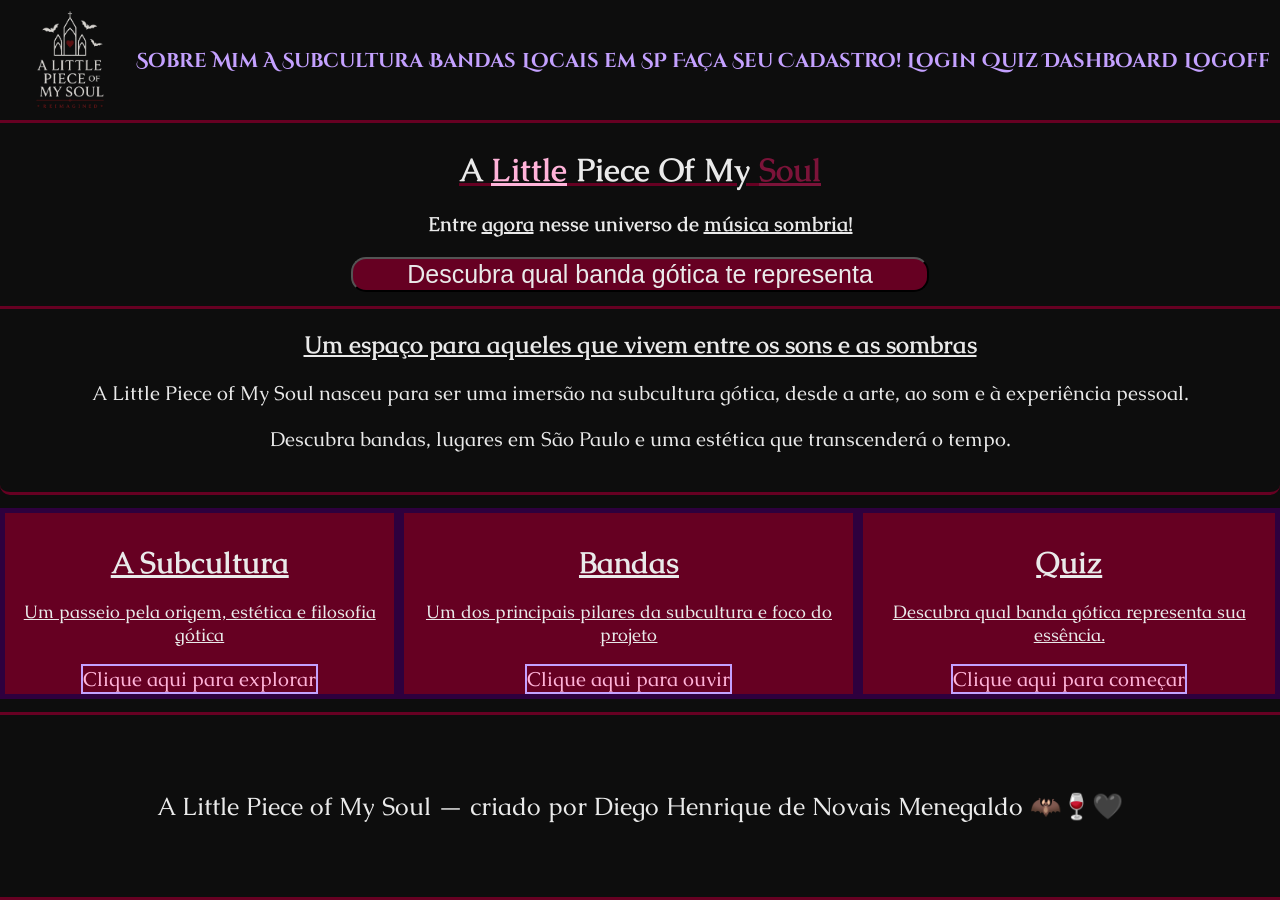
==== frontend/public/index.html @ 7aa05bc3 "Separação entre backend e frontend" ====
<!DOCTYPE html>
<html lang="en">

<head>
    <meta charset="UTF-8">
    <meta http-equiv="X-UA-Compatible" content="IE=edge">
    <meta name="viewport" content="width=device-width, initial-scale=1.0">
    <script src="./js/sessao.js"></script>
    <title>A Little Piece Of My Soul - Página Inicial</title>
    <link rel="stylesheet" href="./style/style.css">
    <link rel="icon" href="./assets/logo-sem-fundo.png">
    <link rel="preconnect" href="https://fonts.googleapis.com">
    <link rel="preconnect" href="https://fonts.gstatic.com" crossorigin>
    <link href="https://fonts.googleapis.com/css2?family=Caudex:ital,wght@0,400;0,700;1,400;1,700&family=Cinzel+Decorative:wght@400;700;900&display=swap" rel="stylesheet"> <!-- Fontes utilizadas -->
</head>

<body>
    <div class="header">
        <div class="container">
            <ul class="navbar">
                <li>
                    <a href="index.html"><img src="./assets/logo-sem-fundo.png" alt="Voltar Para a Página Inicial"></a>
                </li>
                <li>
                    <a href="sobre-mim.html">Sobre Mim</a>
                </li>
                <li>
                    <a href="subcultura.html">A Subcultura</a>
                </li>
                <li>
                    <a href="bandas.html">Bandas</a>
                </li>
                <li>
                    <a href="locais.html">Locais em SP</a>
                </li>
                <li>
                    <a href="cadastro.html">Faça Seu Cadastro!</a>
                </li>
                <li>
                    <a href="login.html">Login</a>
                </li>
                <li>
                    <a href="quiz.html">Quiz</a>
                </li>
                <li>
                    <a href="dashboard.html">Dashboard</a>
                </li>
                <li>
                    <a onclick="limparSessao()" style="cursor: pointer;">Logoff</a>
                </li>
            </ul>
        </div>
    </div>

    <div class="banner">
        <div class="container">
            <h1 class="titulo">A <span class="little">Little</span> Piece Of My <span class="soul">Soul</span></h1>
            <p>Entre <span>agora</span> nesse universo de <span>música sombria!</span></p>
            <button onclick="quizGotico()">Descubra qual banda gótica te representa</button>
        </div>
    </div>

    <div class="sobre">
        <h2>Um espaço para aqueles que vivem entre os sons e as sombras</h2>
        <p><span>A Little Piece of My Soul n</span>asceu para ser uma imersão na subcultura gótica, desde a arte, ao
            som
            e à experiência pessoal.</p>
        <p>Descubra bandas, lugares em São Paulo e uma estética que transcenderá o tempo.</p>
    </div>

    <div class="hyperlinks">
            <div class="boxes">
                <div class="box">
                    <h3>A Subcultura</h3>
                    <p>Um passeio pela origem, estética e filosofia gótica</p>
                    <a href="subcultura.html">Clique aqui para explorar</a>
                </div>
                <div class="box">
                    <h3>Bandas</h3>
                    <p>Um dos principais pilares da subcultura e foco do projeto</p>
                    <a href="bandas.html">Clique aqui para ouvir</a>
                </div>
                <div class="box">
                    <h3>Quiz</h3>
                    <p>Descubra qual banda gótica representa sua essência.</p>
                    <a href="quiz.html">Clique aqui para começar</a>
                </div>
            </div>
    </div>

    <div class="footer">
        <div>A Little Piece of My Soul — criado por Diego Henrique de Novais Menegaldo 🦇🍷🖤</div>
    </div>
</body>

</html>
<script>
    function quizGotico() {
        window.location.href = 'quiz.html';
    }
</script>
---- frontend/public/style/style.css ----
* {
    box-sizing: border-box;
}

body {
    font-family: 'Caudex', serif;
    margin: 0;
    color: #eaeaea;
    background-color: #0d0d0d;
    display: flex;
    flex-direction: column;
}

html,
body {
    /* Deixa o site responsivo */
    height: 100%;
}

/* Estilização do Header */

.header {
    font-family: 'Cinzel Decorative', serif;
    background-color: #0d0d0d;
    border-bottom: 3px solid #660022;
    color: #c4a1ff;
    margin: 0;
    padding: 0;
    top: 0;
    margin-left: 0;
}

.header .container {
    display: flex;
    justify-content: center;
    align-items: center;
    padding: 0 10px;
    margin-left: 0;
}

.header img {
    height: 120px;
    width: 120px;
}

.navbar li {
    display: flex;
    align-items: center;
}

.navbar {
    display: flex;
    list-style: none;
    width: 2000px;
    justify-content: space-between;
    color: #2e003e;
    font-size: 20px;
    margin: 0;
    padding: 0;
}

.navbar a {
    outline: none;
    text-decoration: none;
    font-weight: bold;
    display: flex;
    justify-content: center;
    color: #c4a1ff;
}


.navbar a:hover {
    /* Ao passar o mouse na navbar, a cor muda*/
    color: #ffb3d9;
}

/* Fim do Header */

/* Início do Footer */
.footer {
    font-family: 'Caudex', serif;
    height: 100%;
    /* 100% da body*/
    width: 100%;
    /* 100% da body*/
    display: flex;
    align-items: center;
    justify-content: space-around;
    border-top: 3px solid #660022;
    border-bottom: 3px solid #660022;
    font-size: 25px;
}

/* Fim do Footer */

/* PÁGINA INICIAL */

/* BANNER DA PÁGINA INICIAL */
.banner {
    display: flex;
    justify-content: center;
    align-items: center;
    border-bottom: 3px solid #660022;
    height: 100%;
    width: 100%;
}

.banner .container {
    display: flex;
    align-items: center;
    justify-content: center;
    flex-direction: column;
}

.banner .container button {
    background-color: #660022;
    color: #eaeaea;
    width: 120%;
    font-size: 25px;
    border-radius: 15px;
    cursor: pointer;
    margin-bottom: 2%;
}

.banner button:hover {
    background-color: #2e003e;
}

.banner h1 {
    text-decoration: underline;
    text-decoration-color: #660022;
}

.banner .container .little {
    color: #ffb3d9;
}

.banner .container .soul {
    color: #7b1339;
}

.banner .container p {
    font-weight: bolder;
    font-size: 20px;
    margin-top: 0;
}

.banner .container span {
    font-weight: bolder;
    text-decoration: underline;
}

/* FIM DO BANNER DA PÁGINA INICIAL */

/* INÍCIO DO SOBRE NA PÁGINA INICIAL */
.sobre {
    justify-content: center;
    align-items: center;
    border-bottom: 3px solid #660022;
    height: 100%;
    width: 100%;
    border-radius: 10px;
}

.sobre h2 {
    display: flex;
    align-items: center;
    justify-content: center;
    text-decoration: underline;
}

.sobre p {
    display: flex;
    align-items: center;
    justify-content: center;
    font-size: 20px;
}

/* FIM DO SOBRE DA PÁGINA INICIAL*/

/* INÍCIO DOS HYPERLINKS DA PÁGINA INICIAL */
.hyperlinks {
    display: flex;
    padding: 1% 0;
    height: 100%;
    width: 100%;
}

.hyperlinks .boxes {
    display: flex;
    justify-content: space-around;
    align-items: center;
    width: 100%;
}

.hyperlinks .box {
    display: flex;
    background-color: #660022;
    flex-direction: column;
    justify-content: center;
    align-items: center;
    text-align: center;
    border-top: 5px solid #2e003e;
    border-bottom: 5px solid #2e003e;
    border-left: 5px solid #2e003e;
    border-right: 5px solid #2e003e;
}

.hyperlinks .box:hover {
    border-color: #c4a1ff;
    transform: scale(1.05);
    transition: transform 0.5s ease;
}

.hyperlinks .box h3 {
    text-decoration: underline;
    font-size: 30px;
    margin-bottom: 0;
}

.hyperlinks .box p {
    text-decoration: underline;
    font-size: 18px;
}

.hyperlinks .box a {
    text-decoration: none;
    font-size: 20px;
    color: #ffb3d9;
    border-top: 2px solid #c4a1ff;
    border-right: 2px solid #c4a1ff;
    border-left: 2px solid #c4a1ff;
    border-bottom: 2px solid #c4a1ff;
}

/* FIM DOS HYPERLINKS DA PÁGINA INICIAL */

/* FIM DA PÁGINA INICIAL */

/* TELA DE CADASTRO */
.cadastro {
    display: flex;
    height: 100vh;
    justify-content: center;
    align-items: center;
    background-image: url('../assets/fungo-gotico.png');
}

.cadastro .container {
    height: 100vh;
    width: 100vw;
    display: flex;
    justify-content: center;
    align-items: center;
}

.card-cadastro {
    background-color: #0d0d0d;
    height: 90%;
    width: 40%;
    display: flex;
    flex-direction: column;
    opacity: 90%;
}

.card-cadastro:hover {
    transform: scale(1.05);
    transition: transform 0.5s ease;
}

.card {
    text-align: center;
    border: 5px solid #2e003e;
    border-radius: 20px;
    display: flex;
    flex-direction: column;
    justify-content: center;
}

.formulario {
    display: flex;
    flex-direction: column;
    align-items: center;
    justify-content: center;
    width: 100%;
}

.campo {
    display: flex;
    flex-direction: column;
    align-items: flex-start;
    width: 80%;
    margin-bottom: 15px;
}

.campo span {
    display: flex;
    width: 80%;
    text-align: left;
    margin-bottom: 1%;
    font-size: 20px;
    font-weight: bold;
}

.campo input {
    display: flex;
    width: 80%;
    margin-bottom: 1%;
    font-size: 20px;
    border-radius: 15px;
}

.campo select {
    display: flex;
    width: 80%;
    margin-bottom: 1%;
    font-size: 20px;
    border-radius: 15px;
}

.card-cadastro h2 {
    text-decoration: underline;
    font-size: 40px;
}

.select_genero,
.select_bandas {
    border: none;
    cursor: pointer;
    width: 50%;
    height: 50%;
    appearance: none;
    font-size: 15px;
}

.possuiConta {
    font-weight: bolder;
}

.cadastro button {
    background-color: #2e003e;
    width: 40%;
    border-radius: 15px;
    cursor: pointer;
    color: #eaeaea;
    margin-bottom: 1%;
    border: 3px solid #c4a1ff;
    font-weight: bolder;
    font-size: 15px;
}

.cadastro button:hover {
    background-color: #660022;
    width: 40%;
    border-radius: 15px;
}


.possuiConta a {
    color: #eaeaea;
}

/* FIM DO CADASTRO */

/* TELA DE LOGIN */
.login {
    display: flex;
    height: 100vh;
    justify-content: center;
    align-items: center;
    background-image: url('../assets/fungo-gotico.png');
}

.login .container {
    height: 100vh;
    width: 100vw;
    display: flex;
    justify-content: center;
    align-items: center;
}

.card-login {
    background-color: #0d0d0d;
    height: 50%;
    width: 40%;
    display: flex;
    flex-direction: column;
    opacity: 90%;
    border: 5px solid #2e003e;
    border-radius: 15px;
    justify-content: center;
    align-items: center;
}

.card-login:hover {
    transform: scale(1.05);
    transition: transform 0.5s ease;
}

.card-login h2 {
    text-decoration: underline;
    font-size: 40px;
}

.login button {
    background-color: #2e003e;
    width: 40%;
    border-radius: 15px;
    cursor: pointer;
    color: #eaeaea;
    margin-bottom: 1%;
    border: 3px solid #c4a1ff;
    font-size: 15px;
    font-weight: bolder;
}

.login button:hover {
    background-color: #660022;
    width: 40%;
    border-radius: 15px;
}

.login .campo span {
    display: flex;
    width: 80%;
    text-align: left;
    margin-bottom: 1%;
    font-weight: bold;
    font-size: 20px;
}

.login .formulario {
    display: flex;
    flex-direction: column;
    justify-content: center;
    align-items: center;
}

/* FIM DO LOGIN */

/* SOBRE MIM */
.criador {
    height: 100vh;
    width: 100vw;
}

.criador .container {
    display: flex;
    height: 100%;
    width: 100%;
    gap: 1%;
}

.criador .container .container-left {
    display: flex;
    justify-content: center;
    align-items: center;
    flex-direction: column;
    width: 50%;
    text-align: justify;
    padding: 20px;
    font-size: 24px;
    border: 2px solid #7b1339;
    border-radius: 15px;
    margin-top: 1%;
}

.criador .container .container-left h2 {
    font-family: 'Cinzel Decorative';
    text-decoration: underline;
    font-size: 30px;
}


.criador .container .container-right {
    justify-content: center;
    align-items: center;
    display: flex;
    width: 50%;
    justify-content: flex-start;
    margin-top: 2%;
}

.criador .container .container-right img {
    height: 600px;
    width: 500px;
    border-radius: 15px;
    margin-bottom: 5%;
}

.ranking {
    height: 100%;
    width: 100%;
    display: flex;
    align-items: center;
    justify-content: center;
    flex-direction: column;
}

.ranking h3 {
    font-size: 27px;
    font-family: 'Cinzel Decorative';
    text-decoration: underline;
}

.tabela-ranking {
    width: 60%;
    background-color: #111;
    color: #eee;
    font-family: 'Cinzel Decorative', serif;
}

.tabela-ranking th {
    background-color: #1b1b1b;
    color: #c4a1ff;
    padding: 12px;
    font-size: 18px;
    border-bottom: 2px solid #222;
    text-transform: uppercase;
}

.tabela-ranking td {
    padding: 10px;
    text-align: center;
    border-bottom: 1px solid #333;
}

.tabela-ranking tr:hover {
    background-color: #222;
}

.shows-goticos {
    height: 100%;
    width: 100%;
    display: flex;
    flex-direction: column;
    align-items: center;
}

.shows-goticos h3 {
    font-family: 'Cinzel Decorative';
    font-size: 27px;
    text-decoration: underline;
}

.shows-goticos .container {
    display: flex;
    flex-direction: row;
    align-items: center;
    justify-content: center;
    height: 100%;
    width: 100%;
}

.shows-goticos .container .container-left {
    display: flex;
    width: 50%;
    flex-direction: column;
    margin-left: 2%;
    margin-right: 2%;
    border: 2px solid #2e003e;
}

.shows-goticos .container .container-left ul {
    list-style: none;
    font-size: 18px;
}

.shows-goticos .container .container-left:hover {
    transform: scale(1.05);
    transition: transform 0.5s ease;
}

.shows-goticos .container .container-right {
    margin-top: 2%;
    width: 70%;
    display: flex;
    flex-direction: column;
    align-items: center;
}

.shows-goticos .container .container-right video {
    width: 90%;
}

.shows-goticos .container .container-right span {
    text-decoration: underline;
    font-size: 18px;
    text-align: center;
}

.shows-outros {
    height: 100%;
    width: 100%;
    display: flex;
}

.shows-outros .container {
    display: flex;
    height: 100%;
    width: 100%;
    align-items: center;
    justify-content: center;
    flex-direction: row;
    margin-top: 2%;
    margin-bottom: 2%;
}

.shows-outros .container h2 {
    font-size: 25px;
    text-decoration: underline;
}

.shows-outros .container ul {
    list-style: none;
    font-size: 20px;
}

/* FIM DO SOBRE MIM */

/* SUBCULTURA */

.a-subcultura .container {
    height: 100%;
    width: 100%;
    display: flex;
}

.a-subcultura .container .container-left {
    height: 100%;
    width: 50%;
    display: flex;
    align-items: center;
    flex-direction: column;
    text-align: center;
    margin-top: 1%;
    border: 2px solid #7b1339;
    padding: 2%;
    gap: 2%;
    border-radius: 15px;
}

.a-subcultura .container .container-left h2 {
    text-decoration: underline;
    font-size: 40px;
}

.a-subcultura a {
    color: #c4a1ff;
}

.a-subcultura a:hover {
    color: #ffb3d9;
}


.a-subcultura .container .container-left p {
    font-size: 20px;
}

.a-subcultura .container .container-right {
    height: 100%;
    width: 50%;
    margin-left: 1%;
}

.a-subcultura .container .container-right img {
    height: 102%;
    width: 100%;
}

.esteticas {
    display: flex;
    flex-direction: column;
    height: 500%;
    width: 100%;
    align-items: center;
    margin-top: 2%;
}

.esteticas h2 {
    font-size: 40px;
    text-decoration: underline;
    font-family: 'Cinzel Decorative';
}

.esteticas p {
    font-size: 20px;
    text-align: center;
}

.vertente {
    display: flex;
    flex-direction: column;
    align-items: center;
    text-align: center;
    border: 2px solid #7b1339;
    margin-bottom: 1%;
}

.vertente h3 {
    font-size: 30px;
    text-decoration: underline;
}

.vertente p {
    text-align: center;
    font-size: 20px;
}

.vertente img {
    width: 40%;
    margin-top: 20px;
    border-radius: 15px;
}

/* .filmes{
    display: grid;
    grid-template-columns: repeat(auto-fit, minmax(300px, 1fr));
    height: 100%;
    width: 100%;
}

.filme{
    display: flex;
    flex-direction: column;
    text-align: center;
    height: 100%;
    width: 80%;
}

.filme img{
    height: 350px;
    width: 300px;
} */

.link-bandas {
    text-align: center;
    font-size: 25px;
    text-decoration: underline;
    font-weight: bold;
    margin-top: 1%;
    margin-bottom: 1%;
    font-family: 'Cinzel Decorative';
}

.link-bandas a:hover {
    color: #c4a1ff;
}

/* FIM DA SUBCULTURA */

/* BANDAS */
.generos {
    display: flex;
    flex-direction: column;

    padding: 20px;
    align-items: center;
    justify-content: center;
    margin-bottom: 0;
}

.generos h2 {
    font-family: "Cinzel Decorative", serif;
    font-size: 30px;
    text-decoration: underline;
}

.generos p {
    font-size: 20px;
    text-align: center;
    margin-top: 0;
}

.bandas {
    display: flex;
    align-items: center;
    justify-content: center;
    gap: 15px;
    flex-direction: row;
}

.banda {
    background-color: #222;
    padding: 15px;
    border-radius: 10px;
    text-align: center;
    border: 3px solid #7b1339;
}

.banda:hover {
    transform: scale(1.10);
    transition: transform 0.5s ease;
}

.banda img {
    width: 100%;
    height: 350px;
    object-fit: cover;
    border-radius: 15px;
}

.banda span {
    font-weight: bold;
    font-size: 20px;
}

.banda a {
    color: #c4a1ff;
    font-weight: bold;
    text-decoration: underline;
}

.banda a:hover {
    color: #ffb3d9;
}

/* FIM DAS BANDAS */

/* LOCAIS EM SP */
.introducao {
    display: flex;
    justify-content: center;
    text-align: center;
    flex-direction: column;
}

.introducao h2 {
    font-size: 40px;
    text-decoration: underline;
}

.introducao p {
    font-size: 20px;
}

.locais .container {
    display: grid;
    grid-template-columns: repeat(auto-fit, minmax(300px, 1fr));
    height: 100%;
    width: 100%;
    flex: 1;
    justify-content: center;
    gap: 20px;
    padding: 10px;
}

.card-local {
    display: flex;
    flex-direction: column;
    border: 3px solid #7b1339;
    text-align: center;
}

.card-local:hover {
    transform: scale(1.10);
    transition: transform 0.5s ease;
}

.card-local h3 {
    font-size: 20px;
    text-decoration: underline;
    font-family: 'Cinzel Decorative';
}

.card-local p {
    font-size: 18px;
    text-align: center;
}

.card-local a {
    font-size: 18px;
    color: #c4a1ff;
    text-align: center;
}

.card-local a:hover {
    font-size: 18px;
    color: #660022;
    text-align: center;
}

/* FIM DOS LOCAIS EM SP */

/* QUIZ */
.introducaoQuiz {
    display: flex;
    height: 100%;
    width: 100%;
    align-items: center;
    justify-content: center;
    flex-direction: column;
    text-align: center;
}

.introducaoQuiz h1 {
    font-family: 'Cinzel Decorative';
    font-size: 45px;
    text-decoration: underline;
    margin-bottom: 0;
}

.introducaoQuiz p {
    font-size: 28px;
}

.quizGotico {
    display: flex;
    justify-content: center;
    align-items: center;
    flex-direction: column;
}

.botao-quiz {
    margin-top: 2%;
    display: flex;
    justify-content: center;
}

.quizGotico button {
    border-radius: 15px;
    background-color: #2e003e;
    cursor: pointer;
    color: #eaeaea;
    font-size: 20px;
}

.quizGotico button:hover {
    align-self: center;
    cursor: pointer;
    background-color: #c4a1ff;
}


.pergunta {
    display: flex;
    flex-direction: column;
    align-items: center;
}

.pergunta h2 {
    text-decoration: underline;
    font-size: 24px;
}

.pergunta span {
    display: flex;
    align-items: center;
    font-size: 20px;
}


/* FIM DO QUIZ */

/* DASHBOARD */
.introducaoDash {
    display: flex;
    height: 100%;
    width: 100%;
    align-items: center;
    justify-content: center;
    flex-direction: column;
    text-align: center;
}

.introducaoDash h1 {
    font-family: 'Cinzel Decorative';
    font-size: 45px;
    text-decoration: underline;
    margin-bottom: 0;
    text-align: center;
}

.dashboard {
    display: flex;
    height: 100%;
    width: 100%;
    flex-direction: column;
}

.dashboard .container {
    display: flex;
    height: 100%;
    width: 100%;
    flex-direction: column;
}

.dashboard .container .containerKpi {
    display: flex;
    justify-content: space-around;
    text-align: center;
    font-size: 20px;
}

.kpi {
    background-color: #2e003e;
    border: 2px solid #ffb3d9;
}

.kpi:hover {
    transform: scale(1.10);
    transition: transform 0.5s ease;
}

.dashboard .containerGrafico {
    display: flex;
    justify-content: space-around;
    margin-top: 1%;
    margin-bottom: 1%;
}

#bandasQuiz {
    background-color: #fff2f2;
    border-radius: 15px;
}

#bandasCadastro {
    background-color: #652f7e;
    border-radius: 15px;
}

#generosCadastro {
    background-color: #252525;
    border-radius: 15px;
}
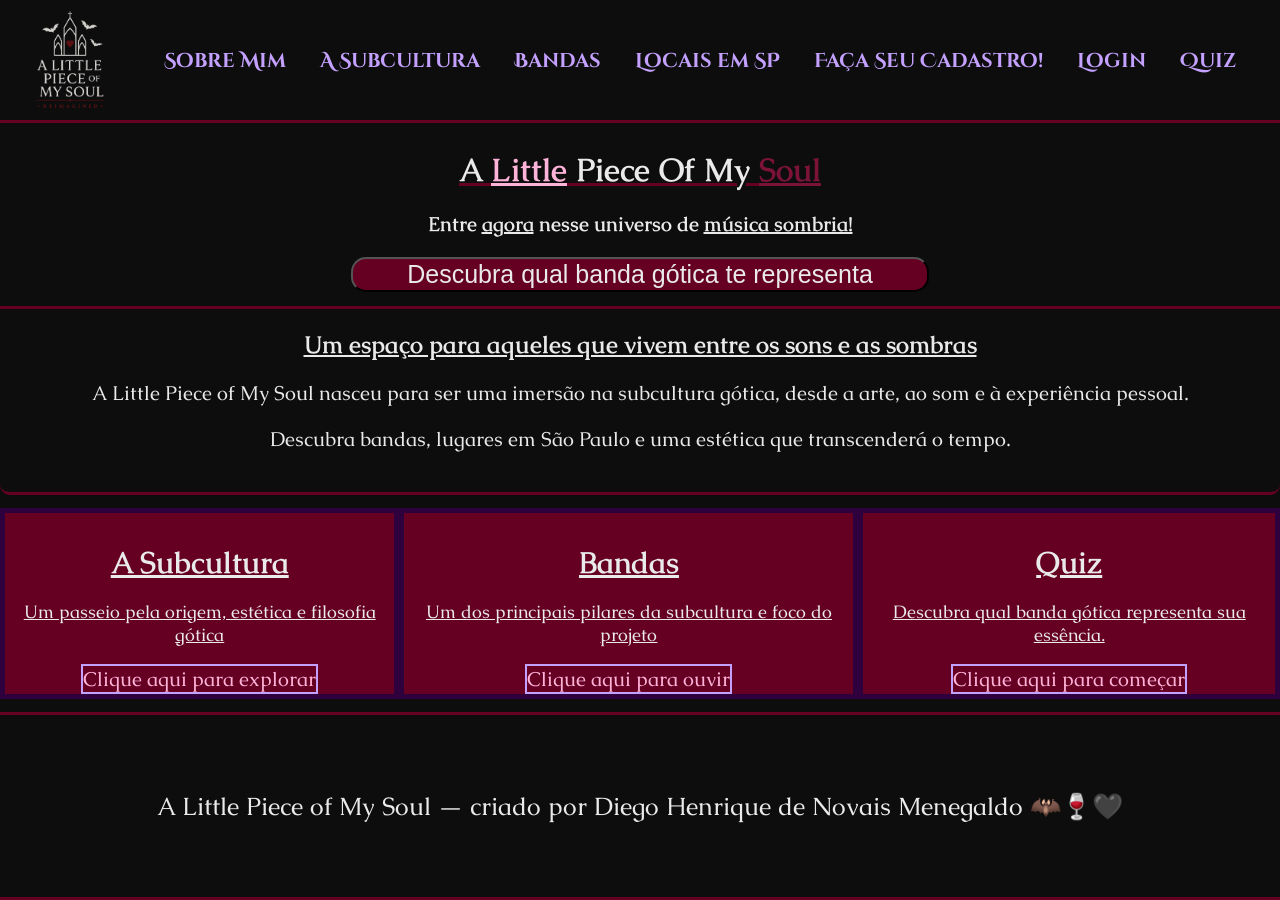
==== commit b142b8a9: "Correção no botão de logoff em todas as páginas e remoção do hyperlink para dashboard" ====
--- a/frontend/public/index.html
+++ b/frontend/public/index.html
@@ -11,7 +11,9 @@
     <link rel="icon" href="./assets/logo-sem-fundo.png">
     <link rel="preconnect" href="https://fonts.googleapis.com">
     <link rel="preconnect" href="https://fonts.gstatic.com" crossorigin>
-    <link href="https://fonts.googleapis.com/css2?family=Caudex:ital,wght@0,400;0,700;1,400;1,700&family=Cinzel+Decorative:wght@400;700;900&display=swap" rel="stylesheet"> <!-- Fontes utilizadas -->
+    <link
+        href="https://fonts.googleapis.com/css2?family=Caudex:ital,wght@0,400;0,700;1,400;1,700&family=Cinzel+Decorative:wght@400;700;900&display=swap"
+        rel="stylesheet"> <!-- Fontes utilizadas -->
 </head>
 
 <body>
@@ -42,10 +44,7 @@
                 <li>
                     <a href="quiz.html">Quiz</a>
                 </li>
-                <li>
-                    <a href="dashboard.html">Dashboard</a>
-                </li>
-                <li>
+                <li id="btLogoff">
                     <a onclick="limparSessao()" style="cursor: pointer;">Logoff</a>
                 </li>
             </ul>
@@ -69,23 +68,23 @@
     </div>
 
     <div class="hyperlinks">
-            <div class="boxes">
-                <div class="box">
-                    <h3>A Subcultura</h3>
-                    <p>Um passeio pela origem, estética e filosofia gótica</p>
-                    <a href="subcultura.html">Clique aqui para explorar</a>
-                </div>
-                <div class="box">
-                    <h3>Bandas</h3>
-                    <p>Um dos principais pilares da subcultura e foco do projeto</p>
-                    <a href="bandas.html">Clique aqui para ouvir</a>
-                </div>
-                <div class="box">
-                    <h3>Quiz</h3>
-                    <p>Descubra qual banda gótica representa sua essência.</p>
-                    <a href="quiz.html">Clique aqui para começar</a>
-                </div>
+        <div class="boxes">
+            <div class="box">
+                <h3>A Subcultura</h3>
+                <p>Um passeio pela origem, estética e filosofia gótica</p>
+                <a href="subcultura.html">Clique aqui para explorar</a>
             </div>
+            <div class="box">
+                <h3>Bandas</h3>
+                <p>Um dos principais pilares da subcultura e foco do projeto</p>
+                <a href="bandas.html">Clique aqui para ouvir</a>
+            </div>
+            <div class="box">
+                <h3>Quiz</h3>
+                <p>Descubra qual banda gótica representa sua essência.</p>
+                <a href="quiz.html">Clique aqui para começar</a>
+            </div>
+        </div>
     </div>
 
     <div class="footer">
@@ -95,6 +94,19 @@
 
 </html>
 <script>
+    function carregarNomeUsuario() {
+        if (sessionStorage.NOME_USUARIO == null) {
+            btLogoff.innerHTML = ""
+        }
+    }
+
+    window.onload = carregarNomeUsuario;
+
+    function limparSessao(){
+        sessionStorage.clear()
+        btLogoff.innerHTML = ""
+    }
+
     function quizGotico() {
         window.location.href = 'quiz.html';
     }
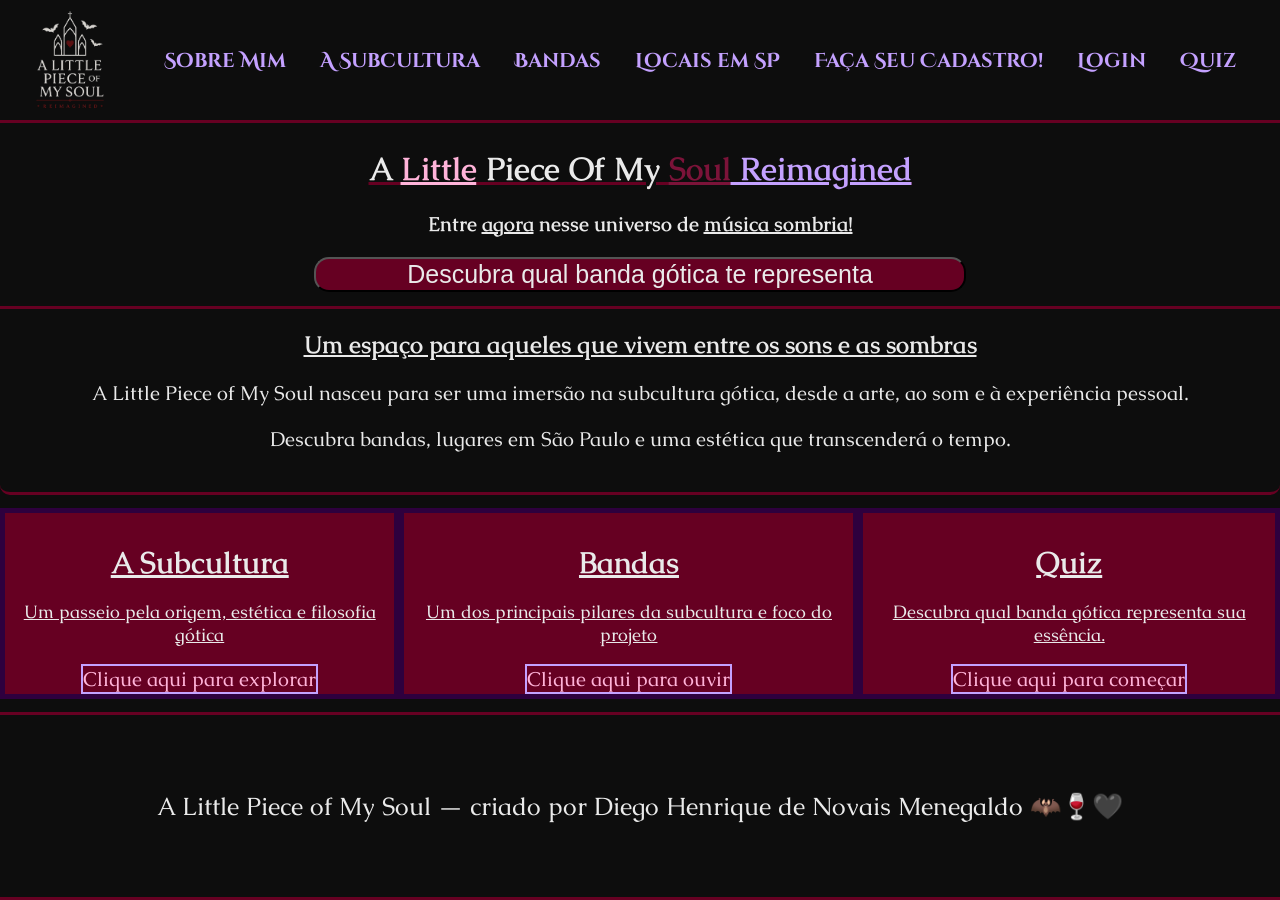
==== commit 068f5d38: "update index.html" ====
--- a/frontend/public/index.html
+++ b/frontend/public/index.html
@@ -53,7 +53,7 @@
 
     <div class="banner">
         <div class="container">
-            <h1 class="titulo">A <span class="little">Little</span> Piece Of My <span class="soul">Soul</span></h1>
+            <h1 class="titulo">A <span class="little">Little</span> Piece Of My <span class="soul">Soul</span><span class="reimagined"> Reimagined</span></h1>
             <p>Entre <span>agora</span> nesse universo de <span>música sombria!</span></p>
             <button onclick="quizGotico()">Descubra qual banda gótica te representa</button>
         </div>
--- a/frontend/public/style/style.css
+++ b/frontend/public/style/style.css
@@ -139,6 +139,10 @@
     color: #7b1339;
 }
 
+.banner .container .reimagined {
+    color: #c4a1ff;
+}
+
 .banner .container p {
     font-weight: bolder;
     font-size: 20px;
